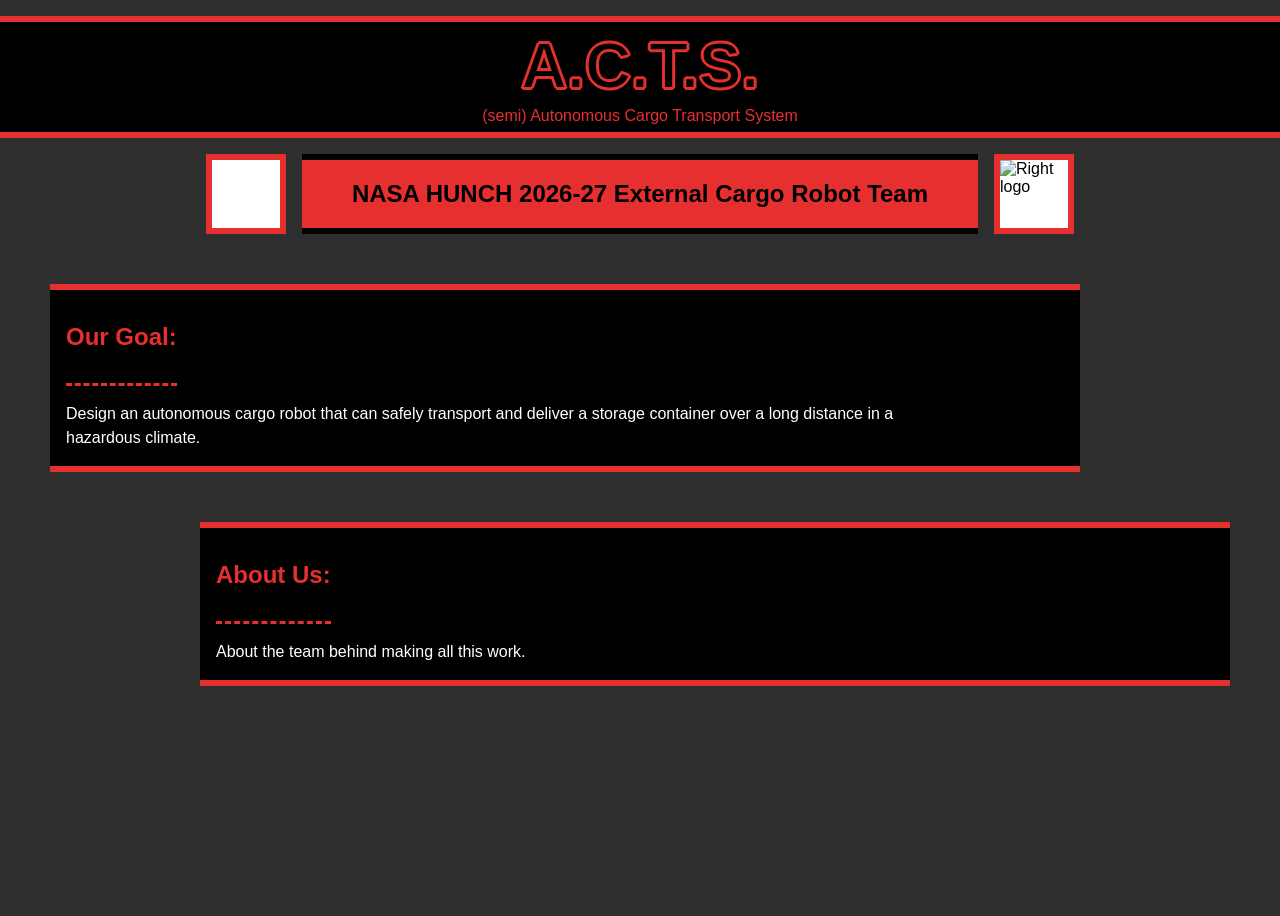
==== index.html @ 07fbd091 "Rename SiteMain.html to index.html" ====
<!DOCTYPE html>
<html lang="en">

<head>
    <meta charset="UTF-8">
    <meta name="viewport" content="width=device-width, initial-scale=1.0">
    <title>NASA Hunch Acts</title>
    <style>
        :root {
            --black: #000000;
            --dark-gray: #2f2f2f;
            --accent: #e6302f;
        }

        * {
            box-sizing: border-box;
        }

        body {
            margin: 0;
            min-height: 100vh;
            background: var(--dark-gray);
            color: var(--black);
            font-family: Arial, sans-serif;
        }

        h1 {
            margin: 1rem 0 0;
            height: 122px;
            padding: 2rem 1rem;
            background: var(--black);
            color: var(--black);
            text-align: center;
            font-size: 4rem;
            display: flex;
            flex-direction: column;
            align-items: center;
            justify-content: center;
            border-top: 6px solid var(--accent);
            border-bottom: 6px solid var(--accent);
            -webkit-text-stroke: 2px var(--accent);
            text-shadow:
                2px 0 var(--accent),
                -2px 0 var(--accent),
                0 2px var(--accent),
                0 -2px var(--accent);
        }

        .title-subtitle {
            margin: 0.25rem 0 0;
            padding: 0;
            background: transparent;
            color: var(--accent);
            text-align: center;
            font-size: 1rem;
            font-weight: normal;
            -webkit-text-stroke: 0;
            text-shadow: none;
        }

        h2 {
            margin: 0;
            height: 80px;
            flex: 1;
            padding: 1rem;
            background: var(--accent);
            color: var(--black);
            text-align: center;
            font-size: 1.5rem;
            display: flex;
            align-items: center;
            justify-content: center;
            border-top: 6px solid var(--black);
            border-bottom: 6px solid var(--black);
        }

        .subtitle-row {
            display: flex;
            align-items: center;
            gap: 1rem;
            max-width: 900px;
            margin: 1rem auto 0;
            padding: 0 1rem;
        }

        .text-section {
            width: auto;
            min-width: 0;
            max-width: none;
            flex: 1 1 0;
            margin: 50px 200px 0 50px;
            padding: 1rem;
            background: var(--black);
            text-align: left;
            border-top: 6px solid var(--accent);
            border-bottom: 6px solid var(--accent);
        }

        .text-section.right {
            margin-left: 200px;
            margin-right: 50px;
        }

        .text-sections-row {
            display: flex;
            flex-direction: column;
            width: 100%;
        }

        .text-section h2 {
            width: fit-content;
            margin: 0 0 1rem;
            padding: 0 0 1rem;
            background: transparent;
            color: var(--accent);
            border: 0;
            border-bottom: 3px dashed var(--accent);
        }

        .text-section p {
            max-width: 900px;
            margin: 0;
            color: #ffffff;
            font-size: 1rem;
            line-height: 1.5;
        }

        .logo-box {
            flex: 0 0 80px;
            width: 80px;
            height: 80px;
            background: #ffffff;
            border: 6px solid var(--accent);
        }

        .logo-box img {
            display: block;
            width: 100%;
            height: 100%;
            object-fit: contain;
        }

        @media (max-width: 600px) {
            .subtitle-row {
                gap: 0.5rem;
                padding: 0 0.5rem;
            }

            .logo-box {
                flex-basis: 60px;
                width: 60px;
                height: 60px;
            }

            h2 {
                font-size: 1rem;
            }
        }
    </style>
</head>

<body>
    <header>
        <h1>
            <span>A.C.T.S.</span>
            <div class="title-subtitle">(semi) Autonomous Cargo Transport System</div>
        </h1>
        <div class="subtitle-row">
            <div class="logo-box" aria-label="Left logo placeholder"></div>
            <h2>NASA HUNCH 2026-27 External Cargo Robot Team</h2>
            <div class="logo-box" aria-label="Right logo">
                <img src="https://encrypted-tbn0.gstatic.com/images?q=tbn:ANd9GcSSZ0hGxvMwLWxLVGfxwCT8qhbjoe-SKo7Vc9R2t-NDZ3sdLJn975lURbvj&amp;s=10"
                    alt="Right logo">
            </div>
        </div>
        <div class="text-sections-row">
            <section class="text-section">
                <h2>Our Goal:</h2>
                <p>Design an autonomous cargo robot that can safely transport and deliver a storage container over a long
                    distance in a hazardous climate.</p>
            </section>
            <section class="text-section right">
                <h2>About Us:</h2>
                <p>About the team behind making all this work.</p>
            </section>
        </div>
    </header>
</body>

</html>
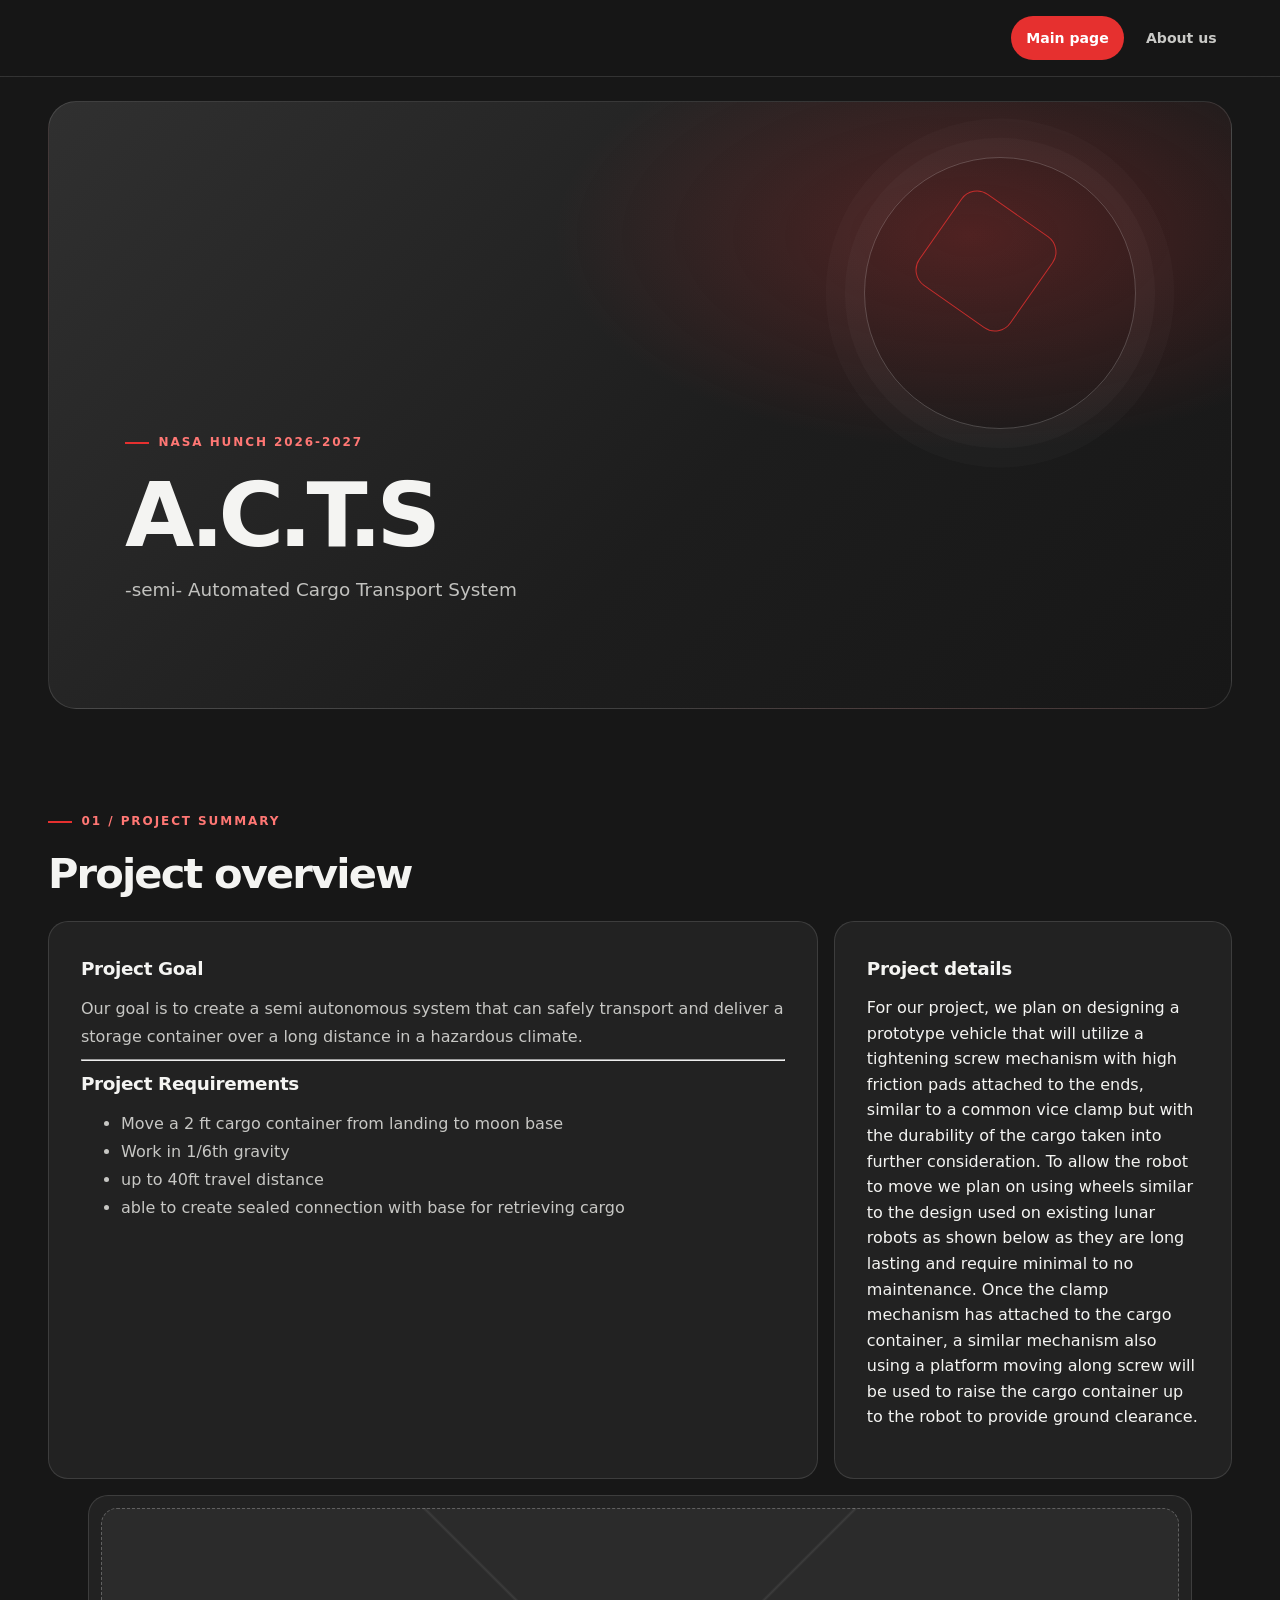
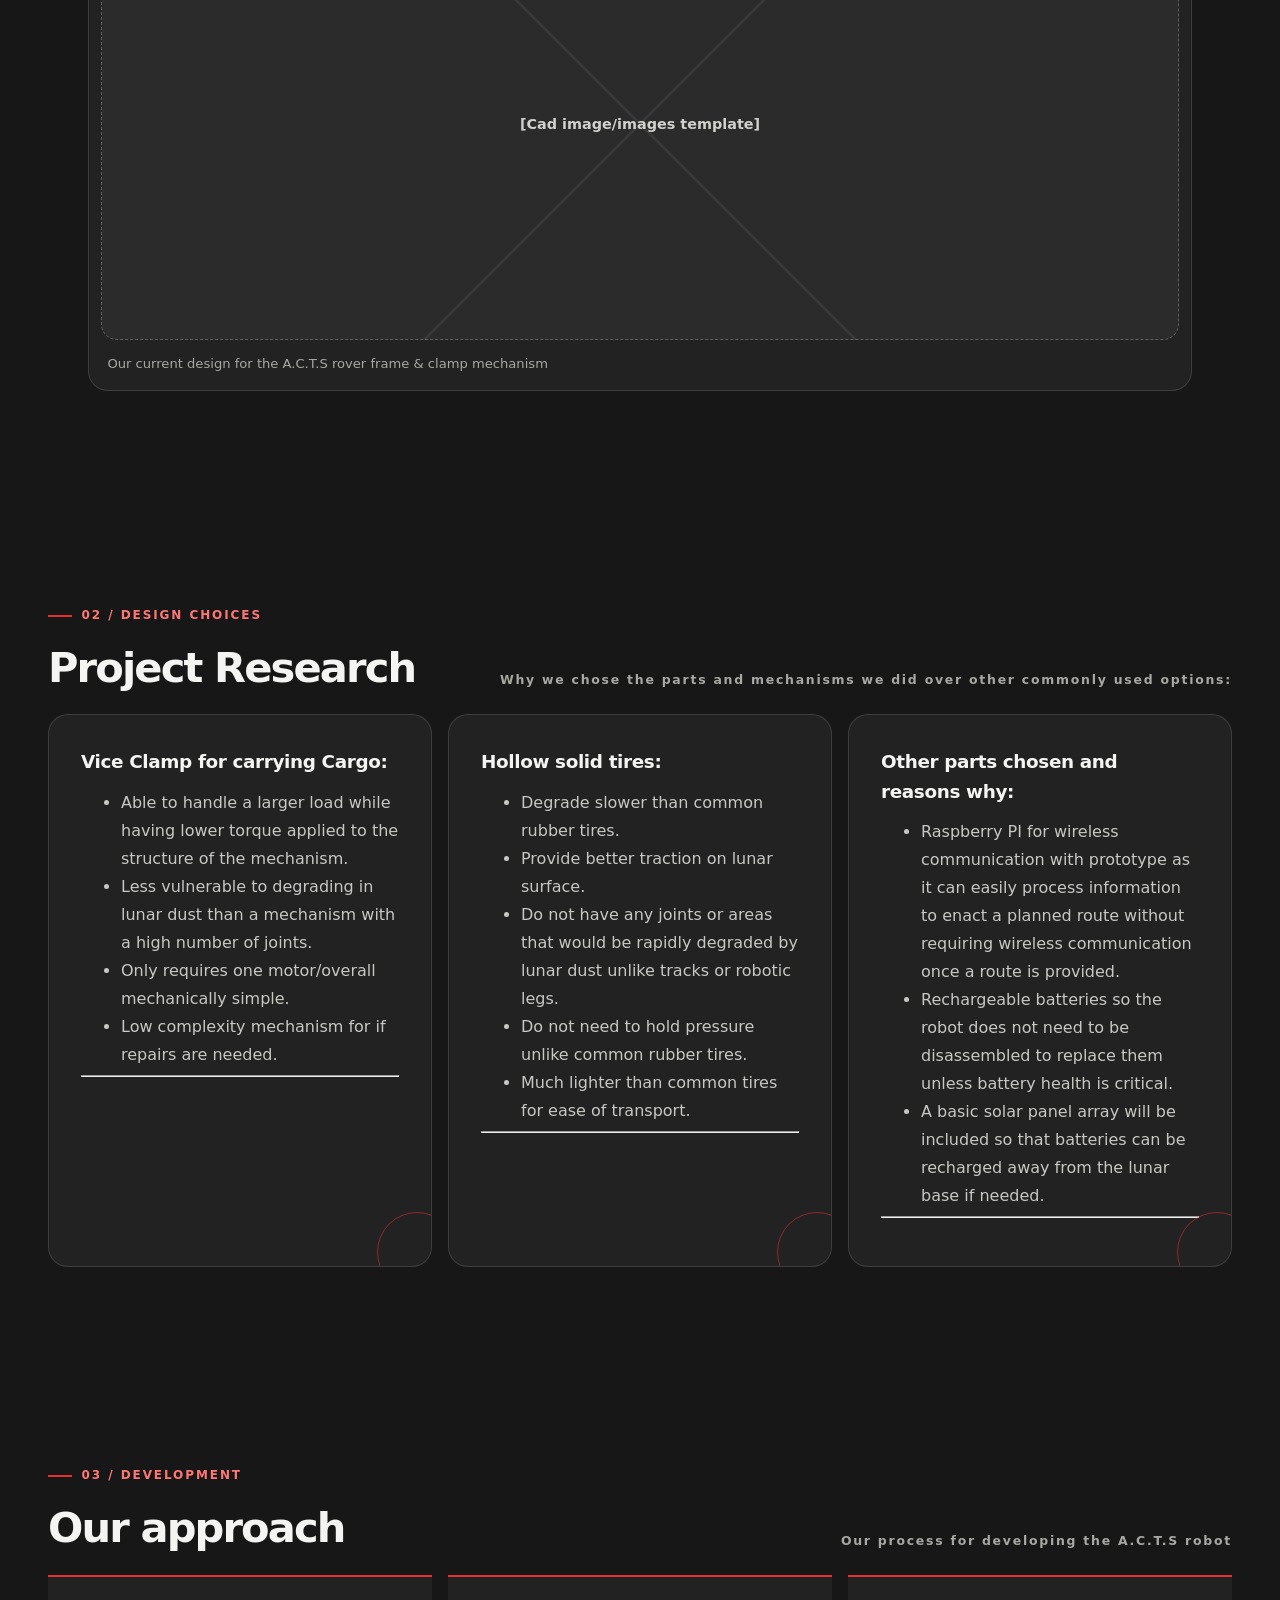
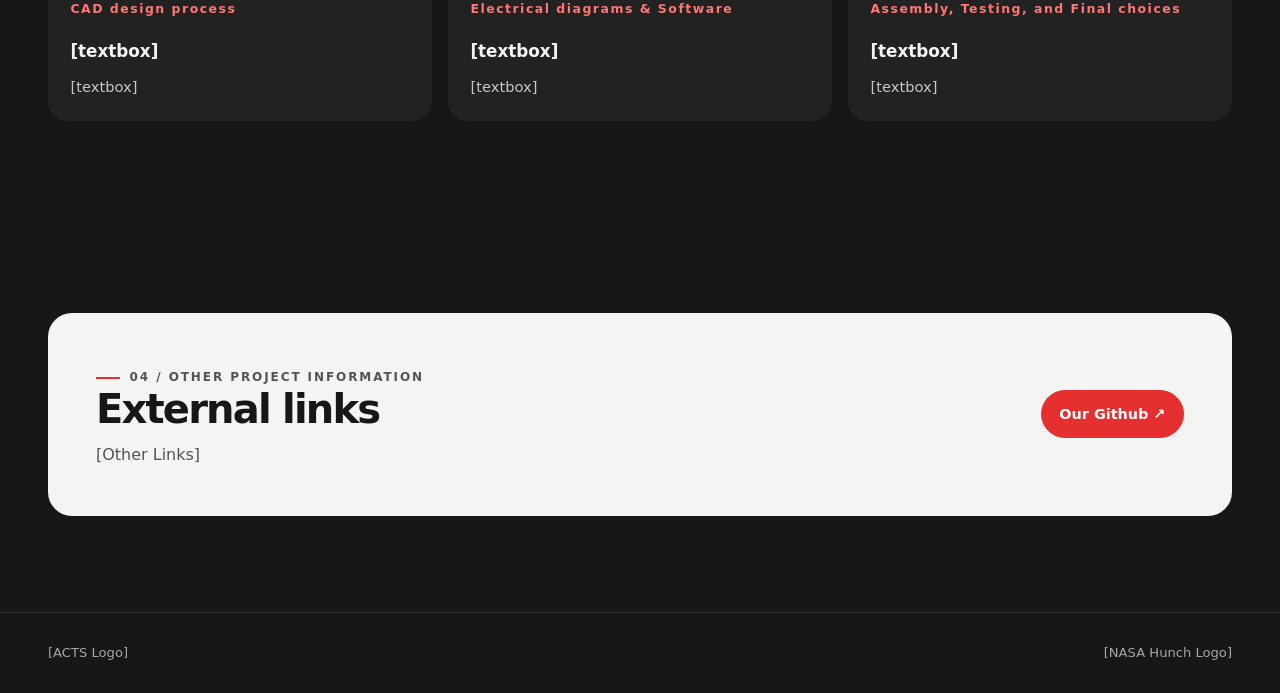
==== commit 73d0a85e: "Revamp index.html for NASA HUNCH project Updated the HTML structure and styles for the NASA HUNCH pr" ====
--- a/index.html
+++ b/index.html
@@ -1,190 +1,741 @@
 <!DOCTYPE html>
 <html lang="en">
-
 <head>
-    <meta charset="UTF-8">
-    <meta name="viewport" content="width=device-width, initial-scale=1.0">
-    <title>NASA Hunch Acts</title>
-    <style>
-        :root {
-            --black: #000000;
-            --dark-gray: #2f2f2f;
-            --accent: #e6302f;
-        }
-
-        * {
-            box-sizing: border-box;
-        }
-
-        body {
-            margin: 0;
-            min-height: 100vh;
-            background: var(--dark-gray);
-            color: var(--black);
-            font-family: Arial, sans-serif;
-        }
-
-        h1 {
-            margin: 1rem 0 0;
-            height: 122px;
-            padding: 2rem 1rem;
-            background: var(--black);
-            color: var(--black);
-            text-align: center;
-            font-size: 4rem;
-            display: flex;
-            flex-direction: column;
-            align-items: center;
-            justify-content: center;
-            border-top: 6px solid var(--accent);
-            border-bottom: 6px solid var(--accent);
-            -webkit-text-stroke: 2px var(--accent);
-            text-shadow:
-                2px 0 var(--accent),
-                -2px 0 var(--accent),
-                0 2px var(--accent),
-                0 -2px var(--accent);
-        }
-
-        .title-subtitle {
-            margin: 0.25rem 0 0;
-            padding: 0;
-            background: transparent;
-            color: var(--accent);
-            text-align: center;
-            font-size: 1rem;
-            font-weight: normal;
-            -webkit-text-stroke: 0;
-            text-shadow: none;
-        }
-
-        h2 {
-            margin: 0;
-            height: 80px;
-            flex: 1;
-            padding: 1rem;
-            background: var(--accent);
-            color: var(--black);
-            text-align: center;
-            font-size: 1.5rem;
-            display: flex;
-            align-items: center;
-            justify-content: center;
-            border-top: 6px solid var(--black);
-            border-bottom: 6px solid var(--black);
-        }
-
-        .subtitle-row {
-            display: flex;
-            align-items: center;
-            gap: 1rem;
-            max-width: 900px;
-            margin: 1rem auto 0;
-            padding: 0 1rem;
-        }
-
-        .text-section {
-            width: auto;
-            min-width: 0;
-            max-width: none;
-            flex: 1 1 0;
-            margin: 50px 200px 0 50px;
-            padding: 1rem;
-            background: var(--black);
-            text-align: left;
-            border-top: 6px solid var(--accent);
-            border-bottom: 6px solid var(--accent);
-        }
-
-        .text-section.right {
-            margin-left: 200px;
-            margin-right: 50px;
-        }
-
-        .text-sections-row {
-            display: flex;
-            flex-direction: column;
-            width: 100%;
-        }
-
-        .text-section h2 {
-            width: fit-content;
-            margin: 0 0 1rem;
-            padding: 0 0 1rem;
-            background: transparent;
-            color: var(--accent);
-            border: 0;
-            border-bottom: 3px dashed var(--accent);
-        }
-
-        .text-section p {
-            max-width: 900px;
-            margin: 0;
-            color: #ffffff;
-            font-size: 1rem;
-            line-height: 1.5;
-        }
-
-        .logo-box {
-            flex: 0 0 80px;
-            width: 80px;
-            height: 80px;
-            background: #ffffff;
-            border: 6px solid var(--accent);
-        }
-
-        .logo-box img {
-            display: block;
-            width: 100%;
-            height: 100%;
-            object-fit: contain;
-        }
-
-        @media (max-width: 600px) {
-            .subtitle-row {
-                gap: 0.5rem;
-                padding: 0 0.5rem;
-            }
-
-            .logo-box {
-                flex-basis: 60px;
-                width: 60px;
-                height: 60px;
-            }
-
-            h2 {
-                font-size: 1rem;
-            }
-        }
-    </style>
+	<meta charset="UTF-8">
+	<meta name="viewport" content="width=device-width, initial-scale=1.0">
+	<meta name="theme-color" content="#171717">
+	<title>ACTS | NASA HUNCH 2026-27</title>
+	<style>
+		:root {
+			color-scheme: dark;
+			--ink: #171717;
+			--panel: #222222;
+			--panel-raised: #2b2b2b;
+			--paper: #f4f4f2;
+			--muted: #a7a7a4;
+			--line: rgba(255, 255, 255, 0.12);
+			--accent: #e6302f;
+			--radius: 1.25rem;
+			--content-width: 74rem;
+		}
+
+		*,
+		*::before,
+		*::after {
+			box-sizing: border-box;
+		}
+
+		html {
+			scroll-behavior: smooth;
+			scroll-padding-top: 6.5rem;
+		}
+
+		body {
+			min-width: 320px;
+			margin: 0;
+			background: var(--ink);
+			color: var(--paper);
+			font-family: Inter, ui-sans-serif, system-ui, -apple-system, BlinkMacSystemFont, "Segoe UI", sans-serif;
+			line-height: 1.6;
+		}
+
+		a {
+			color: inherit;
+		}
+
+		.site-header {
+			position: sticky;
+			z-index: 10;
+			top: 0;
+			border-bottom: 1px solid var(--line);
+			background: rgba(23, 23, 23, 0.9);
+			backdrop-filter: blur(18px);
+		}
+
+		.nav-wrap,
+		main,
+		.footer-inner {
+			width: min(100% - 2.5rem, var(--content-width));
+			margin-inline: auto;
+		}
+
+		.nav-wrap {
+			display: flex;
+			min-height: 4.75rem;
+			align-items: center;
+			justify-content: space-between;
+			gap: 1.5rem;
+		}
+
+		.brand {
+			display: inline-flex;
+			align-items: center;
+			gap: 0.7rem;
+			text-decoration: none;
+			font-size: 0.85rem;
+			font-weight: 800;
+			letter-spacing: 0.1em;
+			text-transform: uppercase;
+		}
+
+		.brand-mark {
+			display: grid;
+			width: 2rem;
+			aspect-ratio: 1;
+			place-items: center;
+			border-radius: 0.65rem;
+			background: var(--accent);
+			color: white;
+			font-size: 0.9rem;
+		}
+
+		.nav-links {
+			display: flex;
+			flex-wrap: wrap;
+			align-items: center;
+			justify-content: flex-end;
+			gap: 0.4rem;
+		}
+
+		.nav-links a {
+			padding: 0.6rem 0.9rem;
+			border: 1px solid transparent;
+			border-radius: 999px;
+			color: #c9c9c6;
+			font-size: 0.88rem;
+			font-weight: 650;
+			text-decoration: none;
+			transition: background-color 160ms ease, border-color 160ms ease, color 160ms ease;
+		}
+
+		.nav-links a:hover,
+		.nav-links a:focus-visible {
+			border-color: var(--line);
+			background: var(--panel);
+			color: white;
+		}
+
+		.nav-links .active {
+			background: var(--accent);
+			color: white;
+		}
+
+		.hero {
+			position: relative;
+			display: grid;
+			min-height: clamp(24rem, 58vw, 38rem);
+			align-content: end;
+			overflow: hidden;
+			margin-top: 1.5rem;
+			padding: clamp(1.5rem, 6vw, 4.75rem);
+			border: 1px solid var(--line);
+			border-radius: calc(var(--radius) + 0.5rem);
+			background:
+				radial-gradient(ellipse at 78% 22%, rgba(230, 48, 47, 0.25), transparent 32%),
+				linear-gradient(135deg, #303030, #1d1d1d 58%, #171717);
+		}
+
+		.hero::before,
+		.hero::after {
+			position: absolute;
+			z-index: 0;
+			content: "";
+			pointer-events: none;
+		}
+
+		.hero::before {
+			top: 9%;
+			right: 8%;
+			width: clamp(8rem, 22vw, 17rem);
+			aspect-ratio: 1;
+			border: 1px solid rgba(255, 255, 255, 0.2);
+			border-radius: 50%;
+			box-shadow: 0 0 0 1.2rem rgba(255, 255, 255, 0.025), 0 0 0 2.4rem rgba(255, 255, 255, 0.02);
+		}
+
+		.hero::after {
+			top: 17%;
+			right: 16%;
+			width: clamp(3rem, 9vw, 7rem);
+			aspect-ratio: 1;
+			border: 1px solid rgba(230, 48, 47, 0.8);
+			border-radius: 1.2rem;
+			transform: rotate(35deg);
+		}
+
+		.hero-content {
+			position: relative;
+			z-index: 1;
+			max-width: 48rem;
+		}
+
+		.eyebrow {
+			display: inline-flex;
+			width: fit-content;
+			max-width: 100%;
+			align-items: center;
+			gap: 0.6rem;
+			margin: 0 0 1.2rem;
+			color: #ff7774;
+			font-size: 0.75rem;
+			font-weight: 800;
+			letter-spacing: 0.16em;
+			text-transform: uppercase;
+			transform: none;
+		}
+
+		.eyebrow::before {
+			flex: 0 0 1.5rem;
+			width: 1.5rem;
+			height: 2px;
+			background: var(--accent);
+			content: "";
+		}
+
+		h1,
+		h2,
+		h3,
+		p {
+			margin-top: 0;
+		}
+
+		h1 {
+			max-width: 14ch;
+			margin-bottom: 1rem;
+			font-size: clamp(2.6rem, 8vw, 5.6rem);
+			font-weight: 780;
+			letter-spacing: -0.065em;
+			line-height: 0.98;
+		}
+
+		.hero-copy {
+			max-width: 44rem;
+			margin-bottom: 1.7rem;
+			color: #c2c2bf;
+			font-size: clamp(1rem, 2vw, 1.15rem);
+		}
+
+		.hero-actions {
+			display: flex;
+			flex-wrap: wrap;
+			gap: 0.75rem;
+		}
+
+		.button {
+			display: inline-flex;
+			min-height: 2.9rem;
+			align-items: center;
+			justify-content: center;
+			padding: 0.7rem 1.1rem;
+			border: 1px solid var(--line);
+			border-radius: 999px;
+			background: rgba(255, 255, 255, 0.04);
+			color: white;
+			font-size: 0.9rem;
+			font-weight: 700;
+			text-decoration: none;
+			transition: transform 160ms ease, background-color 160ms ease;
+		}
+
+		.button:hover {
+			transform: translateY(-
+
+NASA Hunch 2026-2027
+A.C.T.S
+
+-semi- Automated Cargo Transport System
+
+01 / Project summary
+Project overview
+Project Goal
+
+Our goal is to create a semi autonomous system that can safely transport and deliver a storage container over a long distance in a hazardous climate.
+Project Requirements
+
+    Move a 2 ft cargo container from landing to moon base
+    Work in 1/6th gravity
+    up to 40ft travel distance
+    able to create sealed connection with base for retrieving cargo
+
+Project details
+
+For our project, we plan on designing a prototype vehicle that will utilize a tightening screw mechanism with high friction pads attached to the ends, similar to a common vice clamp but with the durability of the cargo taken into further consideration. To allow the robot to move we plan on using wheels similar to the design used on existing lunar robots as shown below as they are long lasting and require minimal to no maintenance. Once the clamp mechanism has attached to the cargo container, a similar mechanism also using a platform moving along screw will be used to raise the cargo container up to the robot to provide ground clearance.
+
+[Cad image/images template]2px);
+			background: rgba(255, 255, 255, 0.1);
+		}
+
+		.button.primary {
+			border-color: var(--accent);
+			background: var(--accent);
+		}
+
+		.section {
+			padding-block: clamp(3.5rem, 8vw, 6rem);
+		}
+
+		.section-heading {
+			display: flex;
+			align-items: end;
+			justify-content: space-between;
+			gap: 1.5rem;
+			margin-bottom: 1.5rem;
+		}
+
+		.section-heading h2 {
+			margin-bottom: 0;
+			font-size: clamp(1.8rem, 4vw, 2.6rem);
+			letter-spacing: -0.045em;
+			line-height: 1.1;
+		}
+
+		.section-index {
+			color: var(--muted);
+			font-size: 0.78rem;
+			font-weight: 750;
+			letter-spacing: 0.14em;
+		}
+
+		.overview-grid {
+			display: grid;
+			grid-template-columns: minmax(0, 1.45fr) minmax(15rem, 0.75fr);
+			gap: 1rem;
+		}
+
+		.card {
+			min-width: 0;
+			padding: clamp(1.25rem, 3vw, 2rem);
+			border: 1px solid var(--line);
+			border-radius: var(--radius);
+			background: var(--panel);
+		}
+
+		.card h3 {
+			margin-bottom: 0.75rem;
+			font-size: 1.15rem;
+			letter-spacing: -0.02em;
+		}
+
+		.placeholder {
+			margin: 0;
+			color: #c7c7c4;
+			line-height: 1.75;
+		}
+
+		.facts {
+			display: grid;
+			gap: 0;
+			margin: 0;
+		}
+
+		.facts div {
+			display: grid;
+			grid-template-columns: minmax(5.5rem, 0.7fr) minmax(0, 1fr);
+			gap: 1rem;
+			padding-block: 0.8rem;
+			border-bottom: 1px solid var(--line);
+		}
+
+		.facts div:first-child {
+			padding-top: 0;
+		}
+
+		.facts div:last-child {
+			padding-bottom: 0;
+			border-bottom: 0;
+		}
+
+		.facts dt {
+			color: var(--muted);
+			font-size: 0.85rem;
+		}
+
+		.facts dd {
+			margin: 0;
+			color: var(--paper);
+			font-size: 0.9rem;
+			font-weight: 650;
+			text-align: right;
+		}
+
+		.media-placeholder {
+			display: grid;
+			min-height: clamp(15rem, 38vw, 27rem);
+			place-items: center;
+			overflow: hidden;
+			border: 1px dashed rgba(255, 255, 255, 0.25);
+			border-radius: calc(var(--radius) - 0.25rem);
+			background:
+				linear-gradient(135deg, transparent 49.8%, rgba(255, 255, 255, 0.08) 50%, transparent 50.2%),
+				linear-gradient(45deg, transparent 49.8%, rgba(255, 255, 255, 0.08) 50%, transparent 50.2%),
+				var(--panel-raised);
+			color: #d1d1ce;
+			font-size: 0.9rem;
+			font-weight: 700;
+		}
+
+		.media-card {
+			margin-top: 1rem;
+			padding: 0.75rem;
+		}
+
+		.media-card figcaption {
+			padding: 0.8rem 0.4rem 0.25rem;
+			color: var(--muted);
+			font-size: 0.82rem;
+		}
+
+		.details-grid {
+			display: grid;
+			grid-template-columns: repeat(3, minmax(0, 1fr));
+			gap: 1rem;
+		}
+
+		.detail-card {
+			position: relative;
+			min-height: 13rem;
+			overflow: hidden;
+		}
+
+		.detail-card::after {
+			position: absolute;
+			right: -1.6rem;
+			bottom: -1.6rem;
+			width: 5rem;
+			aspect-ratio: 1;
+			border: 1px solid rgba(230, 48, 47, 0.55);
+			border-radius: 50%;
+			content: "";
+		}
+
+		.card-kicker {
+			display: block;
+			margin-bottom: 1rem;
+			color: #ff7774;
+			font-size: 0.72rem;
+			font-weight: 800;
+			letter-spacing: 0.12em;
+			text-transform: uppercase;
+		}
+
+		.process-list {
+			display: grid;
+			grid-template-columns: repeat(3, minmax(0, 1fr));
+			gap: 1rem;
+			margin: 0;
+			padding: 0;
+			list-style: none;
+		}
+
+		.process-step {
+			padding: 1.4rem;
+			border-top: 2px solid var(--accent);
+			border-radius: 0 0 var(--radius) var(--radius);
+			background: var(--panel);
+		}
+
+		.step-number {
+			display: block;
+			margin-bottom: 1.2rem;
+			color: #ff7774;
+			font-size: 0.78rem;
+			font-weight: 800;
+			letter-spacing: 0.12em;
+		}
+
+		.process-step h3 {
+			margin-bottom: 0.6rem;
+			font-size: 1.05rem;
+		}
+
+		.process-step p {
+			margin-bottom: 0;
+			color: #c7c7c4;
+			font-size: 0.92rem;
+		}
+
+		.closing-card {
+			display: flex;
+			align-items: center;
+			justify-content: space-between;
+			gap: 2rem;
+			padding: clamp(1.5rem, 5vw, 3rem);
+			border-radius: calc(var(--radius) + 0.25rem);
+			background: var(--paper);
+			color: var(--ink);
+		}
+
+		.closing-card h2 {
+			margin-bottom: 0.7rem;
+			font-size: clamp(1.7rem, 4vw, 2.5rem);
+			letter-spacing: -0.045em;
+			line-height: 1.1;
+		}
+
+		.closing-card p {
+			max-width: 38rem;
+			margin-bottom: 0;
+			color: #545452;
+		}
+
+		.closing-card .button {
+			flex: 0 0 auto;
+			border-color: var(--accent);
+			background: var(--accent);
+		}
+
+		footer {
+			border-top: 1px solid var(--line);
+			color: var(--muted);
+			font-size: 0.82rem;
+		}
+
+		.footer-inner {
+			display: flex;
+			min-height: 5rem;
+			align-items: center;
+			justify-content: space-between;
+			gap: 1rem;
+		}
+
+		.footer-inner p {
+			margin: 0;
+		}
+
+		:focus-visible {
+			outline: 3px solid #ff7774;
+			outline-offset: 3px;
+		}
+
+		@media (max-width: 760px) {
+			.nav-wrap {
+				align-items: flex-start;
+				flex-direction: column;
+				gap: 0.6rem;
+				padding-block: 0.8rem;
+			}
+
+			.nav-links {
+				width: 100%;
+				justify-content: flex-start;
+			}
+
+			.nav-links a {
+				padding: 0.5rem 0.7rem;
+				font-size: 0.82rem;
+			}
+
+			.overview-grid {
+				grid-template-columns: 1fr;
+			}
+
+			.details-grid,
+			.process-list {
+				grid-template-columns: repeat(2, minmax(0, 1fr));
+			}
+		}
+
+		@media (max-width: 520px) {
+			.nav-wrap,
+			main,
+			.footer-inner {
+				width: min(100% - 1.25rem, var(--content-width));
+			}
+
+			.hero {
+				min-height: 29rem;
+				margin-top: 0.75rem;
+			}
+
+			.hero::before {
+				top: 8%;
+				right: 9%;
+			}
+
+			.section-heading {
+				align-items: flex-start;
+				flex-direction: column;
+				gap: 0.6rem;
+			}
+
+			.details-grid,
+			.process-list {
+				grid-template-columns: 1fr;
+			}
+
+			.detail-card {
+				min-height: auto;
+			}
+
+			.closing-card,
+			.footer-inner {
+				align-items: flex-start;
+				flex-direction: column;
+			}
+
+			.footer-inner {
+				justify-content: center;
+				padding-block: 1.2rem;
+			}
+		}
+
+		@media (prefers-reduced-motion: reduce) {
+			*,
+			*::before,
+			*::after {
+				scroll-behavior: auto !important;
+				transition-duration: 0.01ms !important;
+			}
+		}
+	</style>
 </head>
-
 <body>
-    <header>
-        <h1>
-            <span>A.C.T.S.</span>
-            <div class="title-subtitle">(semi) Autonomous Cargo Transport System</div>
-        </h1>
-        <div class="subtitle-row">
-            <div class="logo-box" aria-label="Left logo placeholder"></div>
-            <h2>NASA HUNCH 2026-27 External Cargo Robot Team</h2>
-            <div class="logo-box" aria-label="Right logo">
-                <img src="https://encrypted-tbn0.gstatic.com/images?q=tbn:ANd9GcSSZ0hGxvMwLWxLVGfxwCT8qhbjoe-SKo7Vc9R2t-NDZ3sdLJn975lURbvj&amp;s=10"
-                    alt="Right logo">
-            </div>
-        </div>
-        <div class="text-sections-row">
-            <section class="text-section">
-                <h2>Our Goal:</h2>
-                <p>Design an autonomous cargo robot that can safely transport and deliver a storage container over a long
-                    distance in a hazardous climate.</p>
-            </section>
-            <section class="text-section right">
-                <h2>About Us:</h2>
-                <p>About the team behind making all this work.</p>
-            </section>
-        </div>
-    </header>
+	<header class="site-header">
+		<div class="nav-wrap">
+			<a class="brand" href="SiteMain.html" aria-label="Engineering project main page">
+				
+				
+			</a>
+			<nav class="nav-links" aria-label="Main navigation">
+				<a class="active" href="SiteMain.html" aria-current="page">Main page</a>
+				<a href="SiteAbtUs.html">About us</a>
+			</nav>
+		</div>
+	</header>
+
+	<main>
+		<section class="hero" aria-labelledby="project-title">
+			<div class="hero-content">
+				<p class="eyebrow">NASA Hunch 2026-2027</p>
+				<h1 id="project-title">A.C.T.S</h1>
+				<p class="hero-copy">-semi- Automated Cargo Transport System</p>
+				<div class="hero-actions">
+				</div>
+			</div>
+		</section>
+
+		<section class="section" id="overview" aria-labelledby="overview-title">
+			<div class="section-heading">
+				<div>
+					<p class="eyebrow">01 / Project summary</p>
+					<h2 id="overview-title">Project overview</h2>
+				</div>
+			</div>
+			<div class="overview-grid">
+				<article class="card">
+					<h3>Project Goal</h3>
+					<p class="placeholder">Our goal is to create a semi autonomous system that can safely transport and deliver a storage container over a long distance in a hazardous climate.</p>
+					<hr>
+					<h3>Project Requirements</h3>
+					<ul class="placeholder">
+						<li>Move a 2 ft cargo container from landing to moon base</li>
+						<li>Work in 1/6th gravity</li>
+						<li>up to 40ft travel distance</li>
+						<li>able to create sealed connection with base for retrieving cargo</li>
+					</ul>
+				</article>
+				</article>
+				<aside class="card" aria-label="Project details">
+					<h3>Project details</h3>
+					<dl class="facts">
+						 <p>
+							For our project, we plan on designing a prototype vehicle that will utilize a tightening screw mechanism with high friction pads attached to the ends, similar to a common vice clamp but with the durability of the cargo taken into further consideration. To allow the robot to move we plan on using wheels similar to the design used on existing lunar robots as shown below as they are long lasting and require minimal to no maintenance.  Once the clamp mechanism has attached to the cargo container, a similar mechanism also using a platform moving along screw will be used to raise the cargo container up to the robot to provide ground clearance. 
+						 </p>
+					</dl>
+				</aside>
+			</div>
+			<figure class="card media-card">
+				<div class="media-placeholder" role="img" aria-label="Project image placeholder">[Cad image/images template]</div>
+				<figcaption>Our current design for the A.C.T.S rover frame & clamp mechanism</figcaption>
+			</figure>
+		</section>
+
+		<section class="section" id="challenge" aria-labelledby="challenge-title">
+			<div class="section-heading">
+				<div>
+					<p class="eyebrow">02 / Design Choices</p>
+					<h2 id="challenge-title">Project Research</h2>
+				</div>
+				<span class="section-index">Why we chose the parts and mechanisms we did over other commonly used options:</span>
+			</div>
+			<div class="details-grid">
+				<article class="card detail-card">
+					<h3>Vice Clamp for carrying Cargo:</h3>
+					<ul class="placeholder">
+						<li>Able to handle a larger load while having lower torque applied to the structure of the mechanism.</li>
+						<li>Less vulnerable to degrading in lunar dust than a mechanism with a high number of joints.</li>
+						<li>Only requires one motor/overall mechanically simple.</li>
+						<li>Low complexity mechanism for if repairs are needed.</li>
+					</ul>
+					<hr class="card-kicker">
+				</article>
+				<article class="card detail-card">
+					<h3>Hollow solid tires:</h3>
+					<ul class="placeholder">
+						<li>Degrade slower than common rubber tires.</li>
+						<li>Provide better traction on lunar surface.</li>
+						<li>Do not have any joints or areas that would be rapidly degraded by lunar dust unlike tracks or robotic legs.</li>
+						<li>Do not need to hold pressure unlike common rubber tires.</li>
+						<li>Much lighter than common tires for ease of transport.</li>
+					</ul>	
+					<hr class="card-kicker">
+				</article>
+				<article class="card detail-card">
+					<h3>Other parts chosen and reasons why:</h3>
+					<ul class="placeholder">
+						<li>Raspberry PI for wireless communication with prototype as it can easily process information to enact a planned route without requiring wireless communication once a route is provided. </li>
+						<li>Rechargeable batteries so the robot does not need to be disassembled to replace them unless battery health is critical.</li>
+						<li>A basic solar panel array will be included so that batteries can be recharged away from the lunar base if needed.</li>
+					</ul>
+					<hr class="card-kicker">
+				</article>
+			</div>
+		</section>
+
+		<section class="section" id="approach" aria-labelledby="approach-title">
+			<div class="section-heading">
+				<div>
+					<p class="eyebrow">03 / Development</p>
+					<h2 id="approach-title">Our approach</h2>
+				</div>
+				<span class="section-index">Our process for developing the A.C.T.S robot</span>
+			</div>
+			<ol class="process-list">
+				<li class="process-step">
+					<span class="step-number">CAD design process</span>
+					<h3>[textbox]</h3>
+					<p>[textbox]</p>
+				</li>
+				<li class="process-step">
+					<span class="step-number">Electrical diagrams & Software</span>
+					<h3>[textbox]</h3>
+					<p>[textbox]</p>
+				</li>
+				<li class="process-step">
+					<span class="step-number">Assembly, Testing, and Final choices</span>
+					<h3>[textbox]</h3>
+					<p>[textbox]</p>
+				</li>
+			</ol>
+		</section>
+
+		<section class="section" aria-labelledby="outcome-title">
+			<div class="closing-card">
+				<div>
+					<p class="eyebrow">04 / Other Project Information</p>
+					<h2 id="outcome-title">External links</h2>
+					<p>[Other Links]</p>
+				</div>
+				<a class="button" href="https://github.com/OwenVWest/ACTSNasaHunch2026-27">Our Github <span aria-hidden="true">&nbsp;↗</span></a>
+			</div>
+		</section>
+	</main>
+
+	<footer>
+		<div class="footer-inner">
+			<p>[ACTS Logo]</p>
+			<p>[NASA Hunch Logo]</p>
+		</div>
+	</footer>
 </body>
-
 </html>
